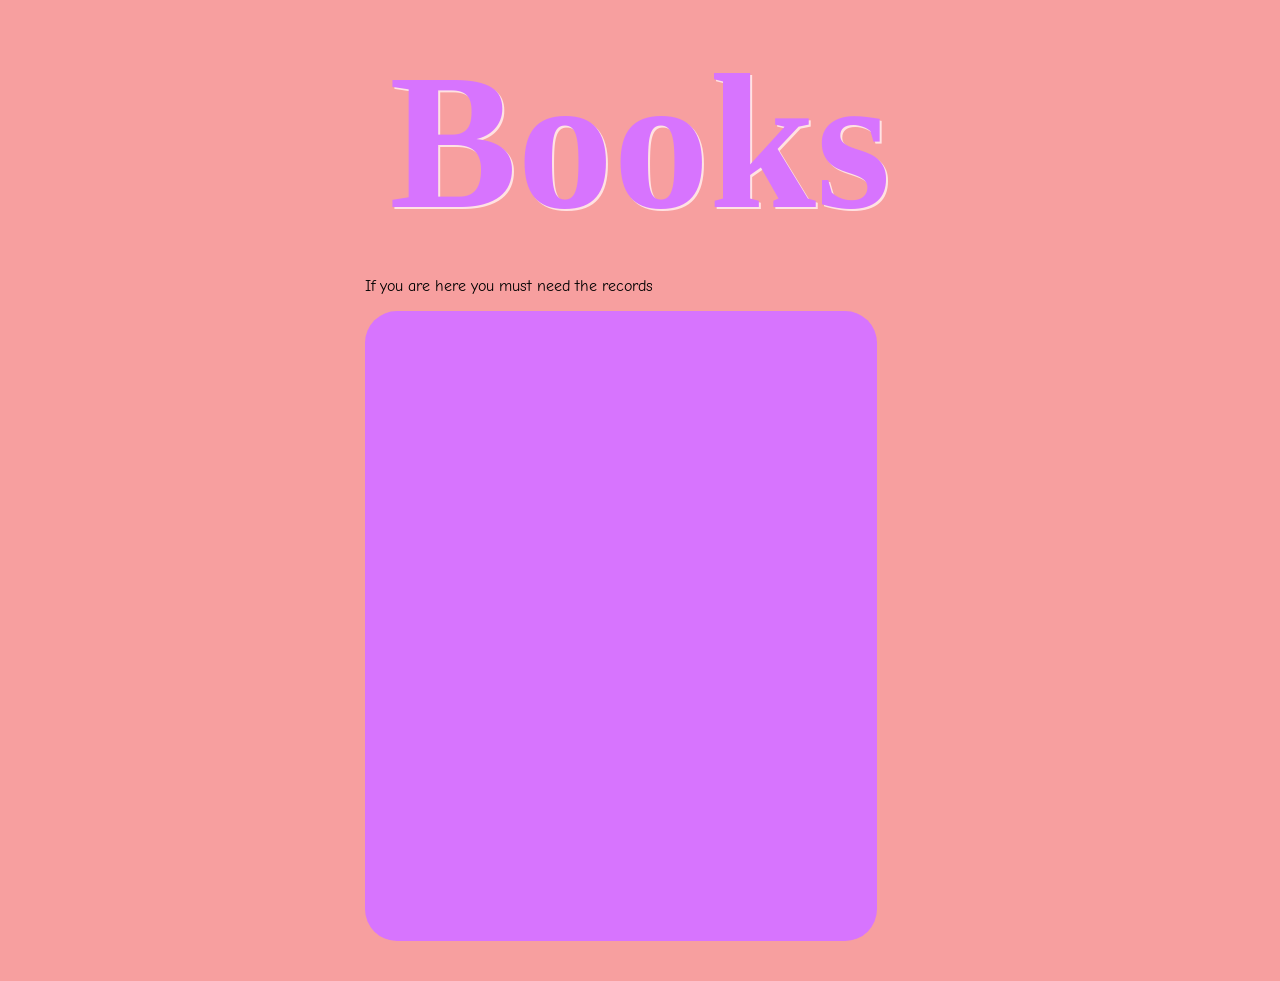
==== lib.html @ 6c874dc0 "2nd page started" ====
<!DOCTYPE html>
<html lang="en">
<head>
    <meta charset="UTF-8">
    <meta name="viewport" content="width=device-width, initial-scale=1.0">
    <title>Library</title>
    <link rel="stylesheet" href="style.css">
    <link rel="preconnect" href="https://fonts.googleapis.com">
    <link rel="preconnect" href="https://fonts.gstatic.com" crossorigin>
    <link href="https://fonts.googleapis.com/css2?family=Barlow+Semi+Condensed:ital,wght@0,100;0,200;0,300;0,400;0,500;0,600;0,700;0,800;0,900;1,100;1,200;1,300;1,400;1,500;1,600;1,700;1,800;1,900&family=Basic&family=Bitcount+Single:wght@100..900&family=Cabin+Sketch:wght@400;700&family=Comic+Neue:ital,wght@0,300;0,400;0,700;1,300;1,400;1,700&family=Comic+Relief:wght@400;700&family=Cookie&family=Cormorant:ital,wght@0,300..700;1,300..700&family=Dancing+Script:wght@400..700&family=DynaPuff:wght@400..700&family=Elms+Sans:ital,wght@0,100..900;1,100..900&family=Fredoka:wght@300..700&family=Geist+Pixel&family=Henny+Penny&family=Inter:ital,opsz,wght@0,14..32,100..900;1,14..32,100..900&family=Julius+Sans+One&family=Libre+Franklin:ital,wght@0,100..900;1,100..900&family=Londrina+Sketch&family=Love+Ya+Like+A+Sister&family=Modak&family=Moo+Lah+Lah&family=Nunito+Sans:ital,opsz,wght@0,6..12,200..1000;1,6..12,200..1000&family=Oregano:ital@0;1&family=Playwrite+AR:wght@100..400&family=Playwrite+BE+WAL+Guides&family=Quicksand:wght@300..700&family=Rampart+One&family=Roboto:ital,wght@0,100..900;1,100..900&family=Rokkitt:ital,wght@0,100..900;1,100..900&family=Rubik+Puddles&family=Seaweed+Script&family=Sour+Gummy:ital,wght@0,100..900;1,100..900&family=Titillium+Web:ital,wght@0,200;0,300;0,400;0,600;0,700;0,900;1,200;1,300;1,400;1,600;1,700&family=Ubuntu:ital,wght@0,300;0,400;0,500;0,700;1,300;1,400;1,500;1,700&display=swap" rel="stylesheet">

</head>
<body class="lib">
    <div class="Books">
        <h1 class="bk">Books</h1>
        <p>If you are here you must need the records</p>
        <div class="record-book"></div>
    </div>
</body>
</html>
---- style.css ----
body{
    background-color: #b695cf;
    display: grid;
    align-items: center;
    justify-content: center;
}

h1{
    color: #f79f9f;
    text-shadow: #FFE2E2 2px 2px;
    font-size: 12rem;
    font-family: "Fredoka";
    margin: 1.5rem;
}

p{
    font-family: "Comic Neue";
    font-size: 1.4rem;
    display: flex;
    align-self: center;
    justify-self: center;
}

button{
    display: flex;
    justify-self: center;
    align-self: center;
    width: 9rem;
    height: 2.2rem;
    justify-content: center;
    align-items: center;
    border: none;
    outline: none;
    background-color: #f79f9f;
    font-size: medium;
    font-weight: 500;
    border-radius: 0.6rem;
    box-shadow: #fe7474 2px 2px;
    color: black;
    font-family: "Comic Neue";
    text-decoration: none;
}

a{
    text-decoration: none;
    margin: 1rem;
}




.lib{
    background-color: #f79f9f;
}

.bk{
    color: #d774fe;
    font-family: "Love like a sister";
}

p{
    font-size: medium;
}

.record-book{
    width: 40vw;
    height: 70vh;
    background-color: #d774fe;
    display: grid;
    align-self: center;
    justify-self: center;
    border-radius: 2rem;
    margin-bottom: 2rem;
}
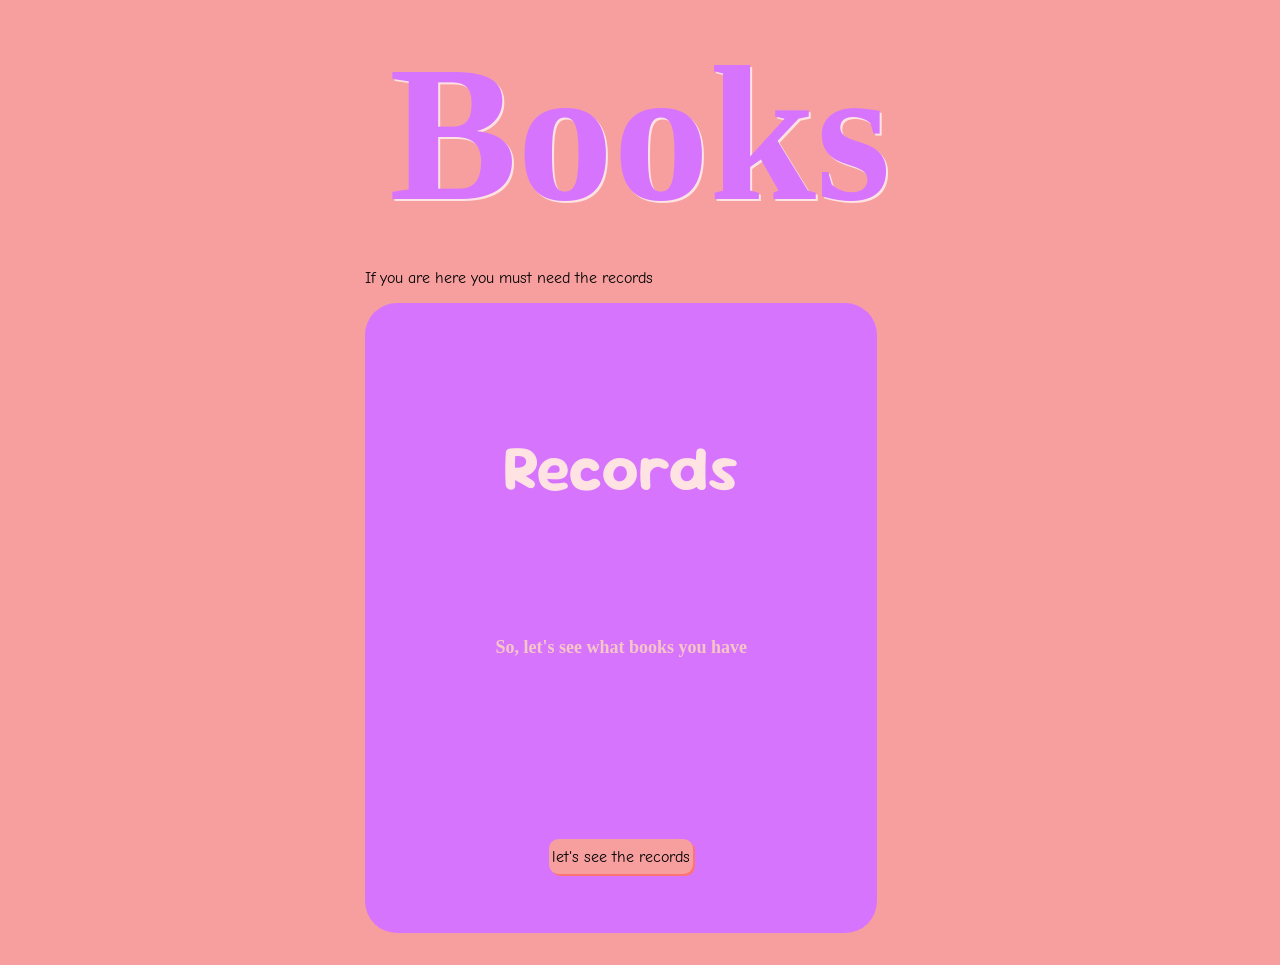
==== commit 4d6469d6: "added functioning in the 2nd page" ====
--- a/lib.html
+++ b/lib.html
@@ -14,7 +14,14 @@
     <div class="Books">
         <h1 class="bk">Books</h1>
         <p>If you are here you must need the records</p>
-        <div class="record-book"></div>
+        <div class="record-book">
+            <div class="txt">
+            <h3>Records</h3>
+            <h4>So, let's see what books you have</h4>
+            </div>
+            <button class="rec">let's see the records</button>
+        </div>
     </div>
+    <script src="script.js"></script>
 </body>
 </html>
--- a/style.css
+++ b/style.css
@@ -1,3 +1,9 @@
+*{
+    margin: 0;
+    padding: 0;
+    box-sizing: none;
+}
+
 body{
     background-color: #b695cf;
     display: grid;
@@ -19,6 +25,7 @@
     display: flex;
     align-self: center;
     justify-self: center;
+    margin-bottom: 1rem;
 }
 
 button{
@@ -56,6 +63,9 @@
 .bk{
     color: #d774fe;
     font-family: "Love like a sister";
+    display: flex;
+    align-self: center;
+    justify-self: center;
 }
 
 p{
@@ -69,6 +79,41 @@
     display: grid;
     align-self: center;
     justify-self: center;
+    align-items: center;
+    justify-content: center;
     border-radius: 2rem;
     margin-bottom: 2rem;
+}
+
+.open{
+    width: 80vw;
+}
+
+h3{
+    font-family: "Sour Gummy";
+    color: #FFE2E2;
+    font-size: 4rem;
+    display: flex;
+    align-self: center;
+    justify-self: center;
+    margin: 0;
+}
+
+h4{
+    color: #f6c6c6;
+    font-size: large;
+    display: flex;
+    align-self: center;
+    justify-self: center;
+    font-family: "Inter";
+    margin: 0;
+}
+
+.txt{
+    height: 40vh;
+    display: grid;
+}
+
+.none{
+    display: none;
 }
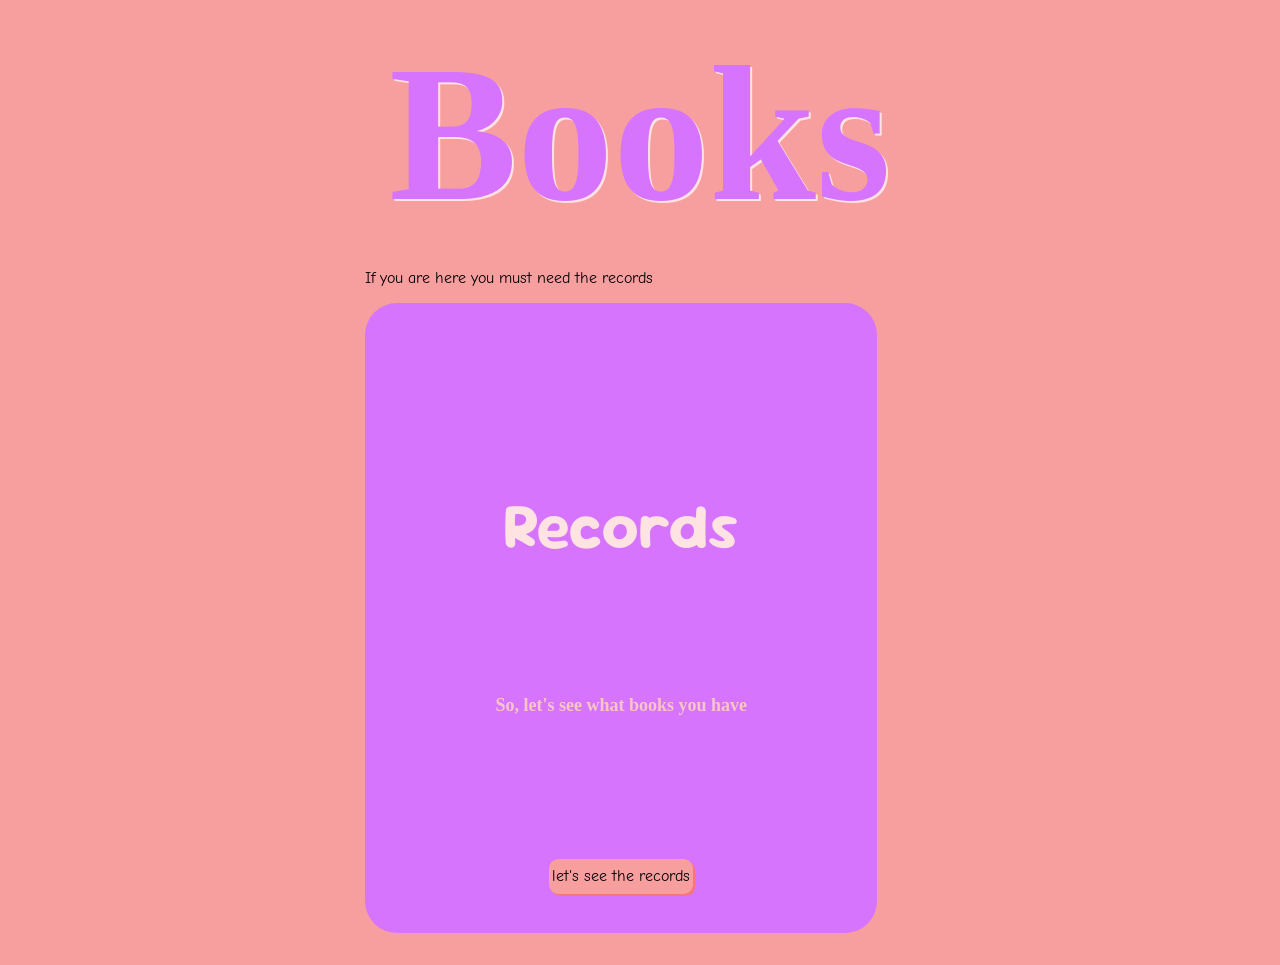
==== commit 50f09abe: "added more elements and half the functioning is done" ====
--- a/lib.html
+++ b/lib.html
@@ -14,11 +14,17 @@
     <div class="Books">
         <h1 class="bk">Books</h1>
         <p>If you are here you must need the records</p>
+
         <div class="record-book">
+            <div class="list">
+            </div>
             <div class="txt">
             <h3>Records</h3>
             <h4>So, let's see what books you have</h4>
             </div>
+            <h3 class="bn none">Book Name</h3>
+            <input type="text" class="int none">
+            <button class="btn none">Done</button>
             <button class="rec">let's see the records</button>
         </div>
     </div>
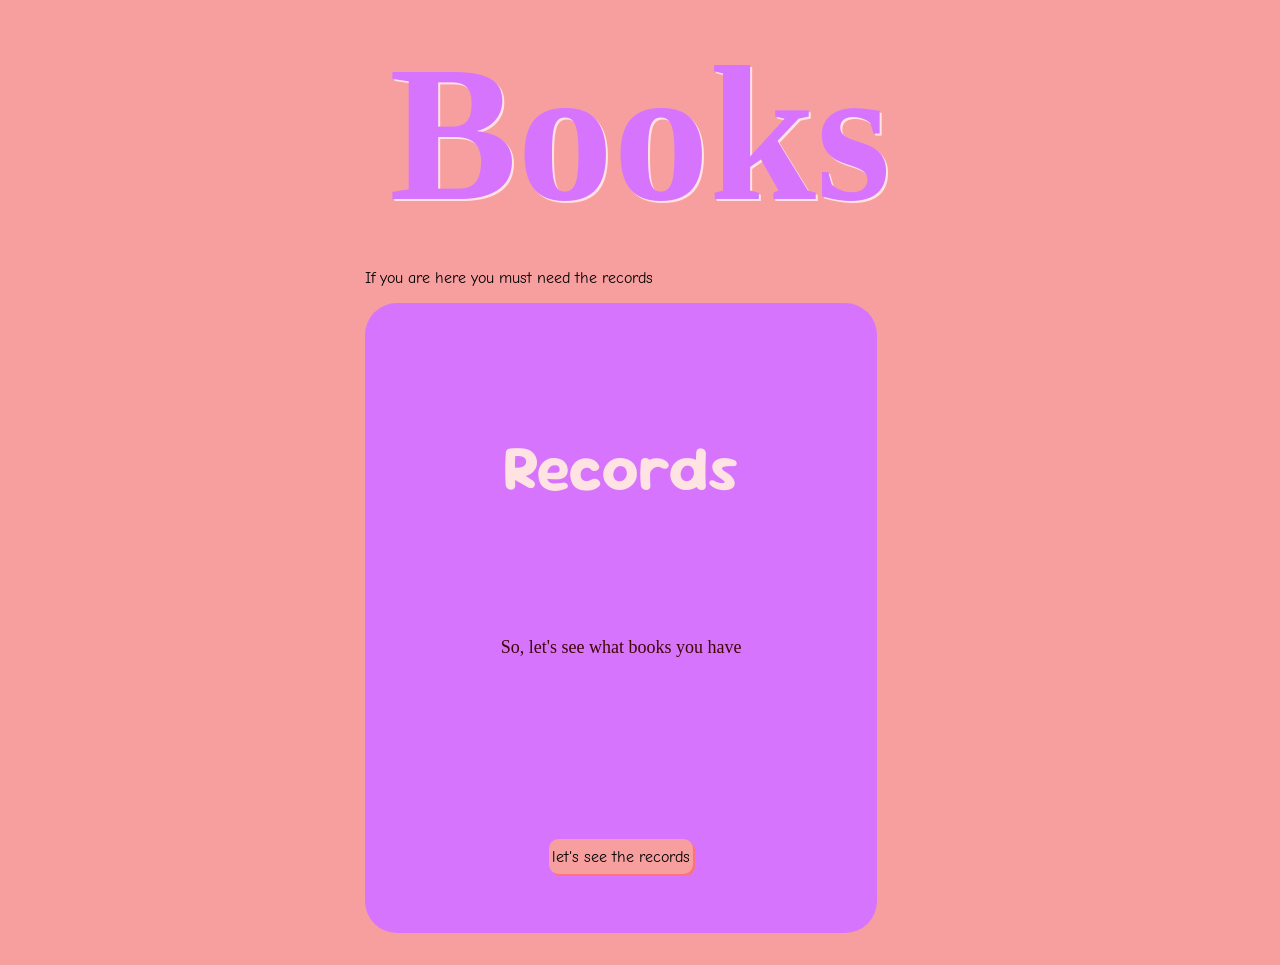
==== commit 1ea82499: "one more display change" ====
--- a/lib.html
+++ b/lib.html
@@ -16,7 +16,7 @@
         <p>If you are here you must need the records</p>
 
         <div class="record-book">
-            <div class="list">
+            <div class="list none">
             </div>
             <div class="txt">
             <h3>Records</h3>
--- a/style.css
+++ b/style.css
@@ -100,12 +100,13 @@
 }
 
 h4{
-    color: #f6c6c6;
+    color: #410404;
     font-size: large;
     display: flex;
     align-self: center;
     justify-self: center;
     font-family: "Inter";
+    font-weight: 300;
     margin: 0;
 }
 
@@ -116,4 +117,15 @@
 
 .none{
     display: none;
+}
+
+input{
+    height: 1rem;
+    border-radius: 0.3rem;
+    padding: 0.5rem;
+    border: none;
+}
+
+.list{
+    font-family: "Inter";
 }
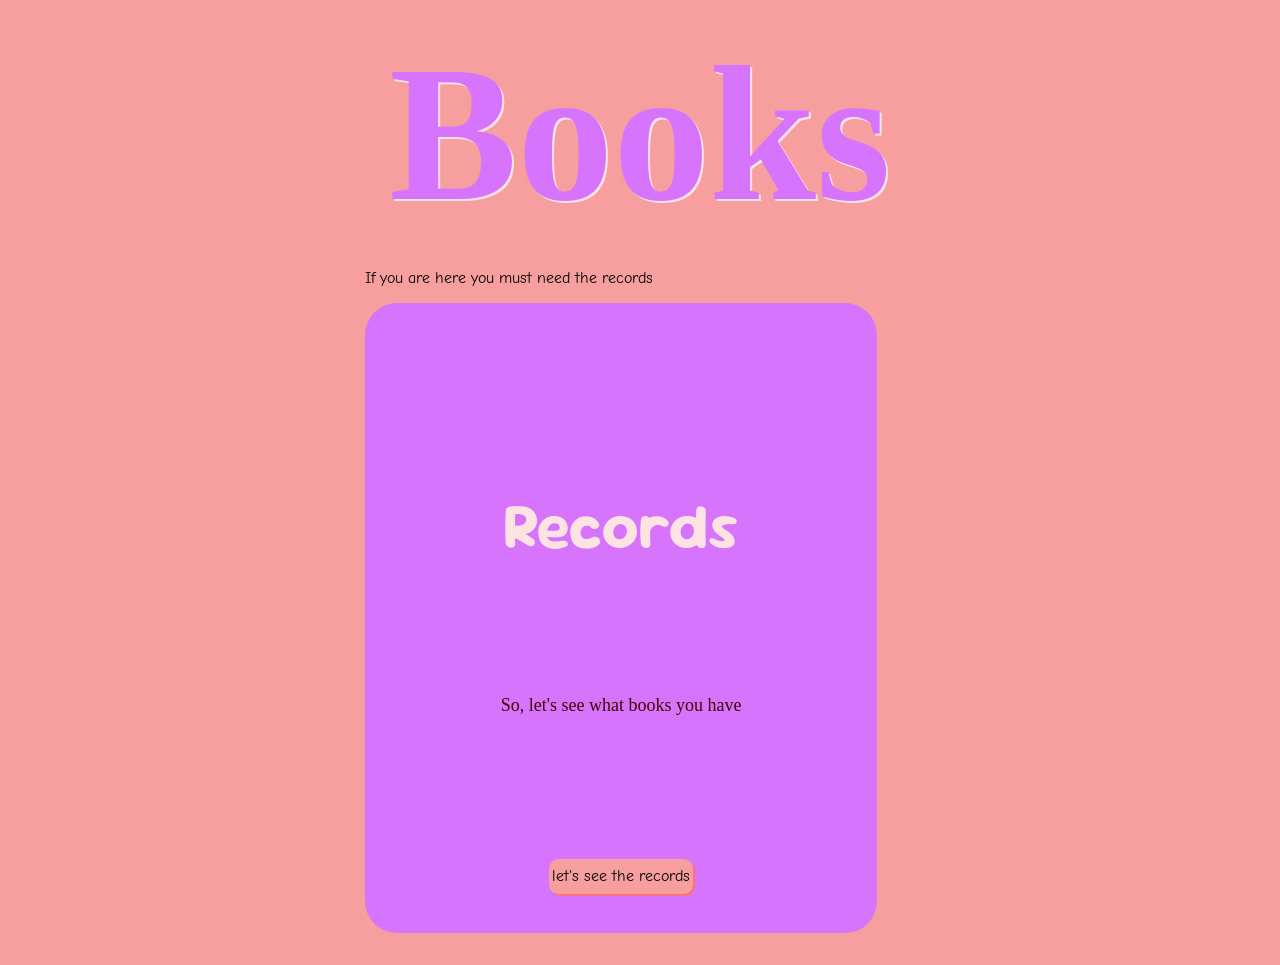
==== commit 553cae95: "added more buttons" ====
--- a/lib.html
+++ b/lib.html
@@ -16,7 +16,10 @@
         <p>If you are here you must need the records</p>
 
         <div class="record-book">
-            <div class="list none">
+            <div class="yeah">
+                <div class="list none">
+            </div>
+           
             </div>
             <div class="txt">
             <h3>Records</h3>
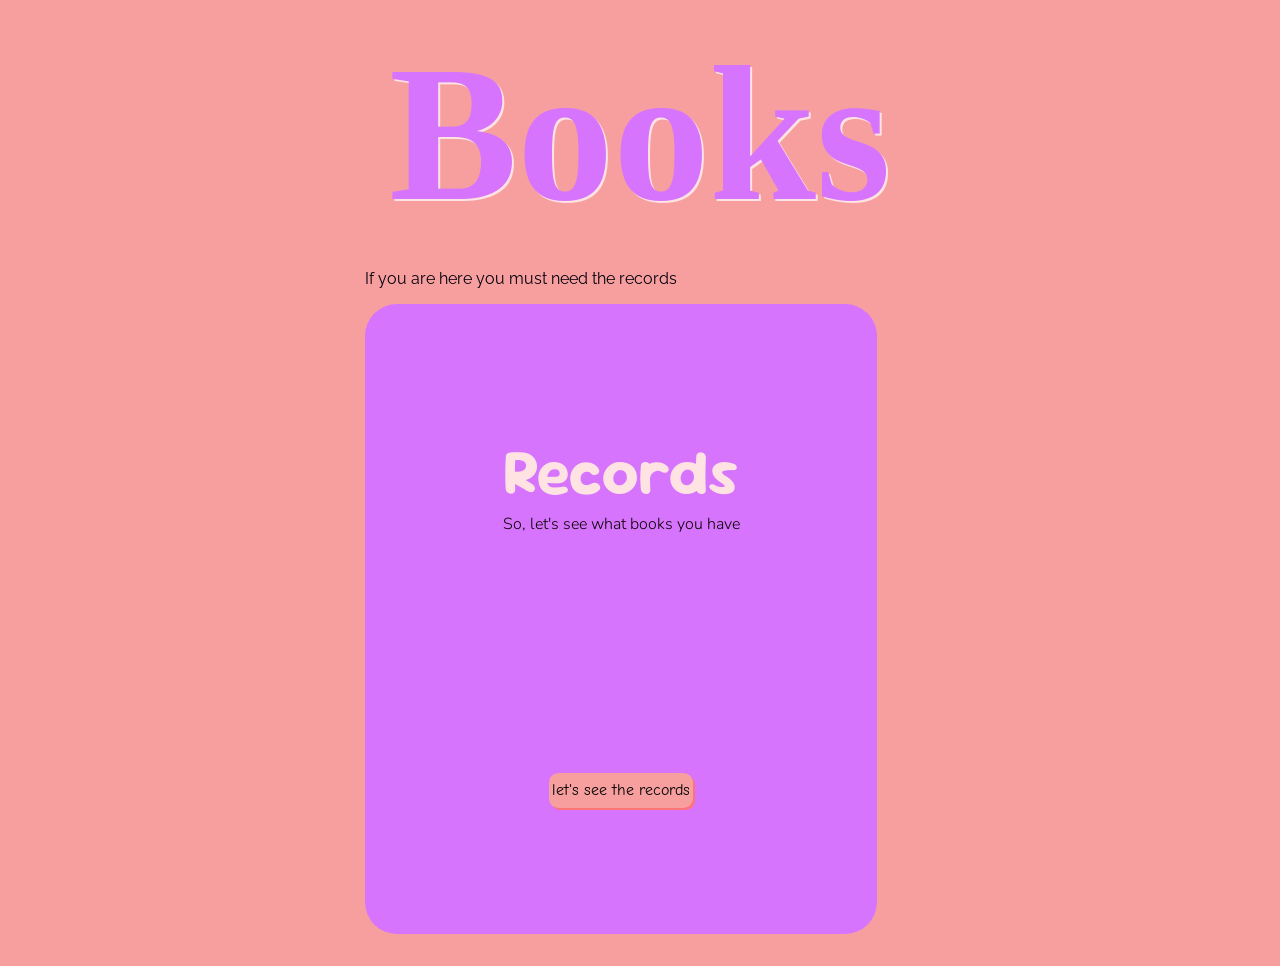
==== commit c21cf22f: "trying to make a remove button" ====
--- a/lib.html
+++ b/lib.html
@@ -7,7 +7,7 @@
     <link rel="stylesheet" href="style.css">
     <link rel="preconnect" href="https://fonts.googleapis.com">
     <link rel="preconnect" href="https://fonts.gstatic.com" crossorigin>
-    <link href="https://fonts.googleapis.com/css2?family=Barlow+Semi+Condensed:ital,wght@0,100;0,200;0,300;0,400;0,500;0,600;0,700;0,800;0,900;1,100;1,200;1,300;1,400;1,500;1,600;1,700;1,800;1,900&family=Basic&family=Bitcount+Single:wght@100..900&family=Cabin+Sketch:wght@400;700&family=Comic+Neue:ital,wght@0,300;0,400;0,700;1,300;1,400;1,700&family=Comic+Relief:wght@400;700&family=Cookie&family=Cormorant:ital,wght@0,300..700;1,300..700&family=Dancing+Script:wght@400..700&family=DynaPuff:wght@400..700&family=Elms+Sans:ital,wght@0,100..900;1,100..900&family=Fredoka:wght@300..700&family=Geist+Pixel&family=Henny+Penny&family=Inter:ital,opsz,wght@0,14..32,100..900;1,14..32,100..900&family=Julius+Sans+One&family=Libre+Franklin:ital,wght@0,100..900;1,100..900&family=Londrina+Sketch&family=Love+Ya+Like+A+Sister&family=Modak&family=Moo+Lah+Lah&family=Nunito+Sans:ital,opsz,wght@0,6..12,200..1000;1,6..12,200..1000&family=Oregano:ital@0;1&family=Playwrite+AR:wght@100..400&family=Playwrite+BE+WAL+Guides&family=Quicksand:wght@300..700&family=Rampart+One&family=Roboto:ital,wght@0,100..900;1,100..900&family=Rokkitt:ital,wght@0,100..900;1,100..900&family=Rubik+Puddles&family=Seaweed+Script&family=Sour+Gummy:ital,wght@0,100..900;1,100..900&family=Titillium+Web:ital,wght@0,200;0,300;0,400;0,600;0,700;0,900;1,200;1,300;1,400;1,600;1,700&family=Ubuntu:ital,wght@0,300;0,400;0,500;0,700;1,300;1,400;1,500;1,700&display=swap" rel="stylesheet">
+    <link href="https://fonts.googleapis.com/css2?family=Amatic+SC:wght@400;700&family=Barlow+Semi+Condensed:ital,wght@0,100;0,200;0,300;0,400;0,500;0,600;0,700;0,800;0,900;1,100;1,200;1,300;1,400;1,500;1,600;1,700;1,800;1,900&family=Basic&family=Bitcount+Single:wght@100..900&family=Cabin+Sketch:wght@400;700&family=Cabin:ital,wght@0,400..700;1,400..700&family=Comic+Neue:ital,wght@0,300;0,400;0,700;1,300;1,400;1,700&family=Comic+Relief:wght@400;700&family=Cookie&family=Cormorant:ital,wght@0,300..700;1,300..700&family=Dancing+Script:wght@400..700&family=DynaPuff:wght@400..700&family=Elms+Sans:ital,wght@0,100..900;1,100..900&family=Fredoka:wght@300..700&family=Geist+Pixel&family=Henny+Penny&family=Indie+Flower&family=Inter:ital,opsz,wght@0,14..32,100..900;1,14..32,100..900&family=Julius+Sans+One&family=Lato:ital,wght@0,100;0,300;0,400;0,700;0,900;1,100;1,300;1,400;1,700;1,900&family=Libre+Franklin:ital,wght@0,100..900;1,100..900&family=Londrina+Sketch&family=Love+Ya+Like+A+Sister&family=Modak&family=Moo+Lah+Lah&family=Nunito+Sans:ital,opsz,wght@0,6..12,200..1000;1,6..12,200..1000&family=Nunito:ital,wght@0,200..1000;1,200..1000&family=Oregano:ital@0;1&family=Outfit:wght@100..900&family=Playwrite+AR:wght@100..400&family=Playwrite+BE+WAL+Guides&family=Quicksand:wght@300..700&family=Raleway:ital,wght@0,100..900;1,100..900&family=Rampart+One&family=Roboto:ital,wght@0,100..900;1,100..900&family=Rokkitt:ital,wght@0,100..900;1,100..900&family=Rubik+Puddles&family=Seaweed+Script&family=Sour+Gummy:ital,wght@0,100..900;1,100..900&family=Titillium+Web:ital,wght@0,200;0,300;0,400;0,600;0,700;0,900;1,200;1,300;1,400;1,600;1,700&family=Ubuntu:ital,wght@0,300;0,400;0,500;0,700;1,300;1,400;1,500;1,700&display=swap" rel="stylesheet">
 
 </head>
 <body class="lib">
@@ -16,11 +16,11 @@
         <p>If you are here you must need the records</p>
 
         <div class="record-book">
-            <div class="yeah">
+                <h3 class="reco none">Records</h3>
                 <div class="list none">
-            </div>
-           
-            </div>
+                </div>
+
+                
             <div class="txt">
             <h3>Records</h3>
             <h4>So, let's see what books you have</h4>
--- a/style.css
+++ b/style.css
@@ -20,12 +20,13 @@
 }
 
 p{
-    font-family: "Comic Neue";
-    font-size: 1.4rem;
+    font-family: "Raleway";
+    font-size: larger;
     display: flex;
     align-self: center;
     justify-self: center;
     margin-bottom: 1rem;
+    color: #02000b;
 }
 
 button{
@@ -36,6 +37,8 @@
     height: 2.2rem;
     justify-content: center;
     align-items: center;
+    align-self: center;
+    justify-self: center;
     border: none;
     outline: none;
     background-color: #f79f9f;
@@ -62,7 +65,7 @@
 
 .bk{
     color: #d774fe;
-    font-family: "Love like a sister";
+    font-family: "love like a sister";
     display: flex;
     align-self: center;
     justify-self: center;
@@ -100,23 +103,32 @@
 }
 
 h4{
-    color: #410404;
-    font-size: large;
+    color: #0b0000;
+    font-size: 1rem;
+    font-weight: 100;
     display: flex;
     align-self: center;
     justify-self: center;
-    font-family: "Inter";
+    font-family: "Nunito";
     font-weight: 300;
     margin: 0;
 }
 
 .txt{
-    height: 40vh;
+    height: 10vh;
     display: grid;
 }
 
 .none{
     display: none;
+}
+
+.flex{
+    display: grid;
+    gap: 10px;
+    font-size: 200;
+    font-size: large;
+    color: #090000;
 }
 
 input{
@@ -128,4 +140,24 @@
 
 .list{
     font-family: "Inter";
+    font-weight: 300;
+}
+
+.list h2{
+    font-family: Sour Gummy;
+    color: #ff5a5a;
+    text-shadow: 2px 2px #eb6262;
+    font-size: 4rem;
+    display: flex;
+    align-self: baseline;
+    justify-content: center;
+    margin: 2rem;
+}
+
+.list button{
+   padding: 0.1rem;
+   width: 0.5rem;
+   height: 0.5rem;
+   border-radius: 100%;
+   background-color: #ffb4b4; 
 }
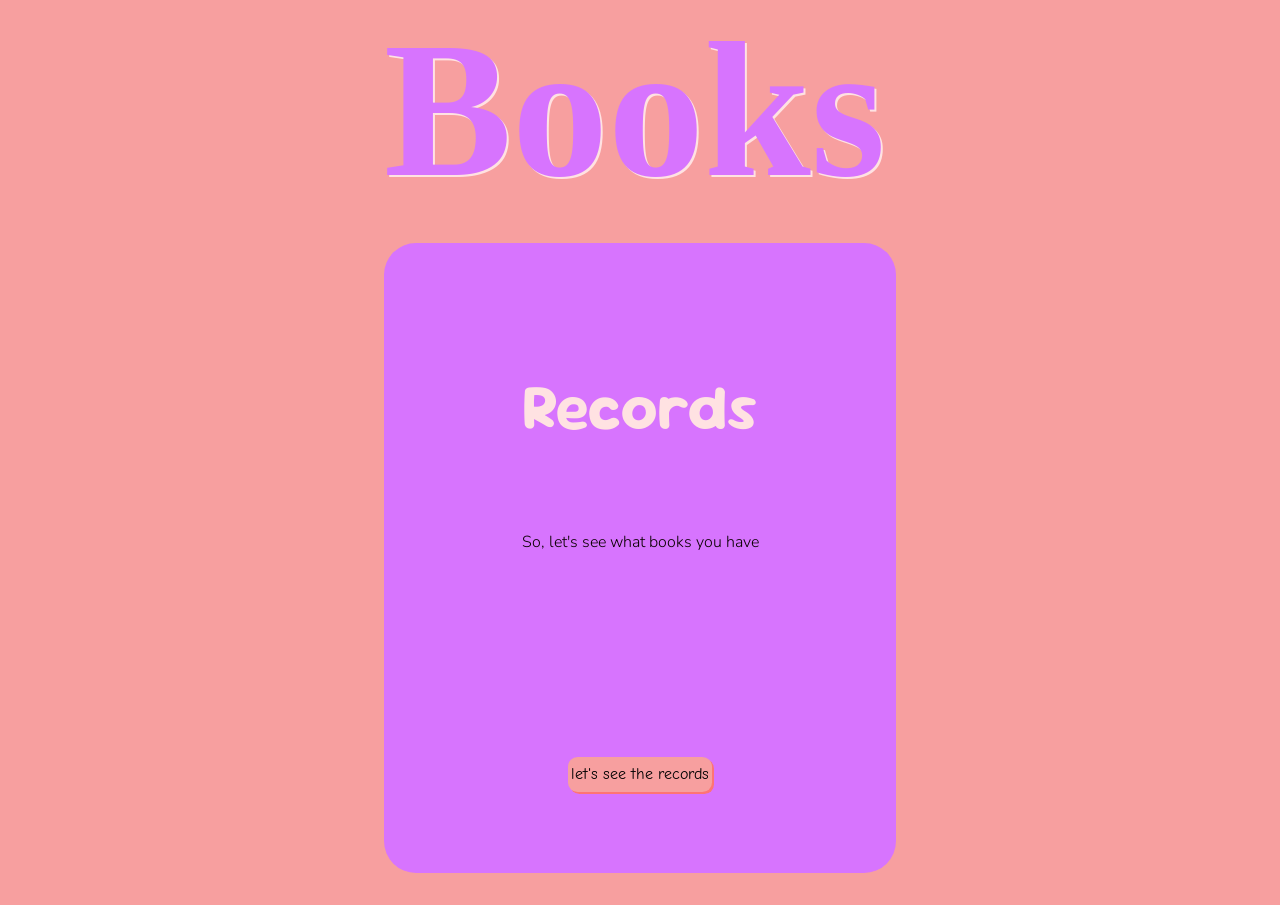
==== commit fdbf1b00: "some css changes" ====
--- a/lib.html
+++ b/lib.html
@@ -12,9 +12,11 @@
 </head>
 <body class="lib">
     <div class="Books">
-        <h1 class="bk">Books</h1>
-        <p>If you are here you must need the records</p>
+        <div class="tt">
+            <h1 class="bk">Books</h1>
 
+        </div>
+        
         <div class="record-book">
                 <h3 class="reco none">Records</h3>
                 <div class="list none">
--- a/style.css
+++ b/style.css
@@ -56,9 +56,6 @@
     margin: 1rem;
 }
 
-
-
-
 .lib{
     background-color: #f79f9f;
 }
@@ -69,6 +66,8 @@
     display: flex;
     align-self: center;
     justify-self: center;
+    margin: 0;
+    padding: 0;
 }
 
 p{
@@ -115,7 +114,7 @@
 }
 
 .txt{
-    height: 10vh;
+    height: 30vh;
     display: grid;
 }
 
@@ -160,4 +159,8 @@
    height: 0.5rem;
    border-radius: 100%;
    background-color: #ffb4b4; 
+}
+
+.tt{
+    height: 27vh;
 }
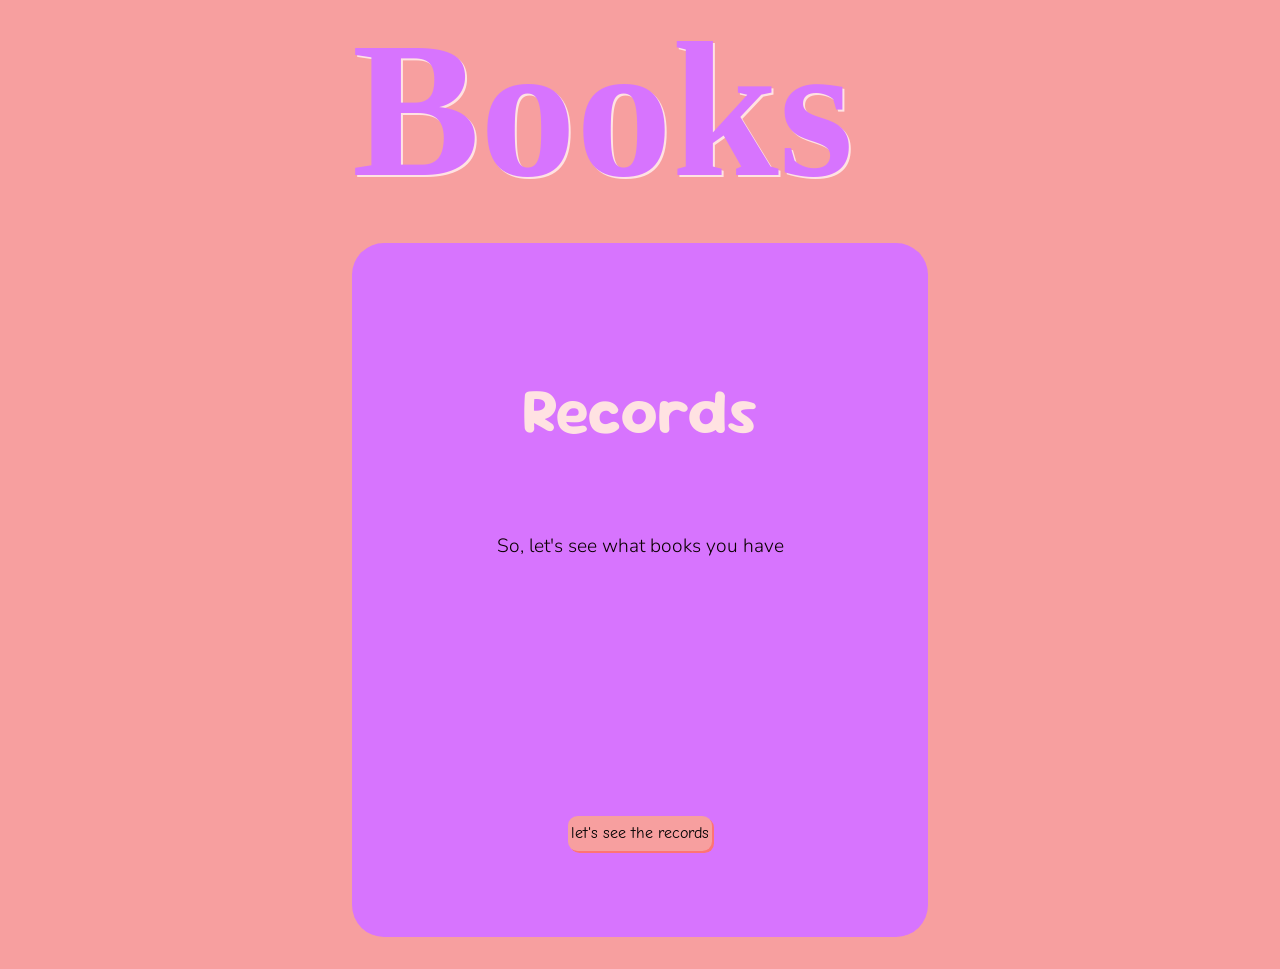
==== commit fc8cd812: "complete!!!" ====
--- a/lib.html
+++ b/lib.html
@@ -27,9 +27,12 @@
             <h3>Records</h3>
             <h4>So, let's see what books you have</h4>
             </div>
-            <h3 class="bn none">Book Name</h3>
+            <div class="in">
+                <h3 class="bn none">Book Name</h3>
             <input type="text" class="int none">
             <button class="btn none">Done</button>
+            </div>
+            
             <button class="rec">let's see the records</button>
         </div>
     </div>
--- a/style.css
+++ b/style.css
@@ -76,7 +76,7 @@
 
 .record-book{
     width: 40vw;
-    height: 70vh;
+    min-height: 70vh;
     background-color: #d774fe;
     display: grid;
     align-self: center;
@@ -85,6 +85,7 @@
     justify-content: center;
     border-radius: 2rem;
     margin-bottom: 2rem;
+    padding: 2rem;
 }
 
 .open{
@@ -103,7 +104,7 @@
 
 h4{
     color: #0b0000;
-    font-size: 1rem;
+    font-size: 1.2rem;
     font-weight: 100;
     display: flex;
     align-self: center;
@@ -144,7 +145,7 @@
 
 .list h2{
     font-family: Sour Gummy;
-    color: #ff5a5a;
+    color: #fc8888;
     text-shadow: 2px 2px #eb6262;
     font-size: 4rem;
     display: flex;
@@ -163,4 +164,11 @@
 
 .tt{
     height: 27vh;
+}
+
+.in{
+    display: grid;
+    align-items: center;
+    justify-content: center;
+    gap: 2rem;
 }
